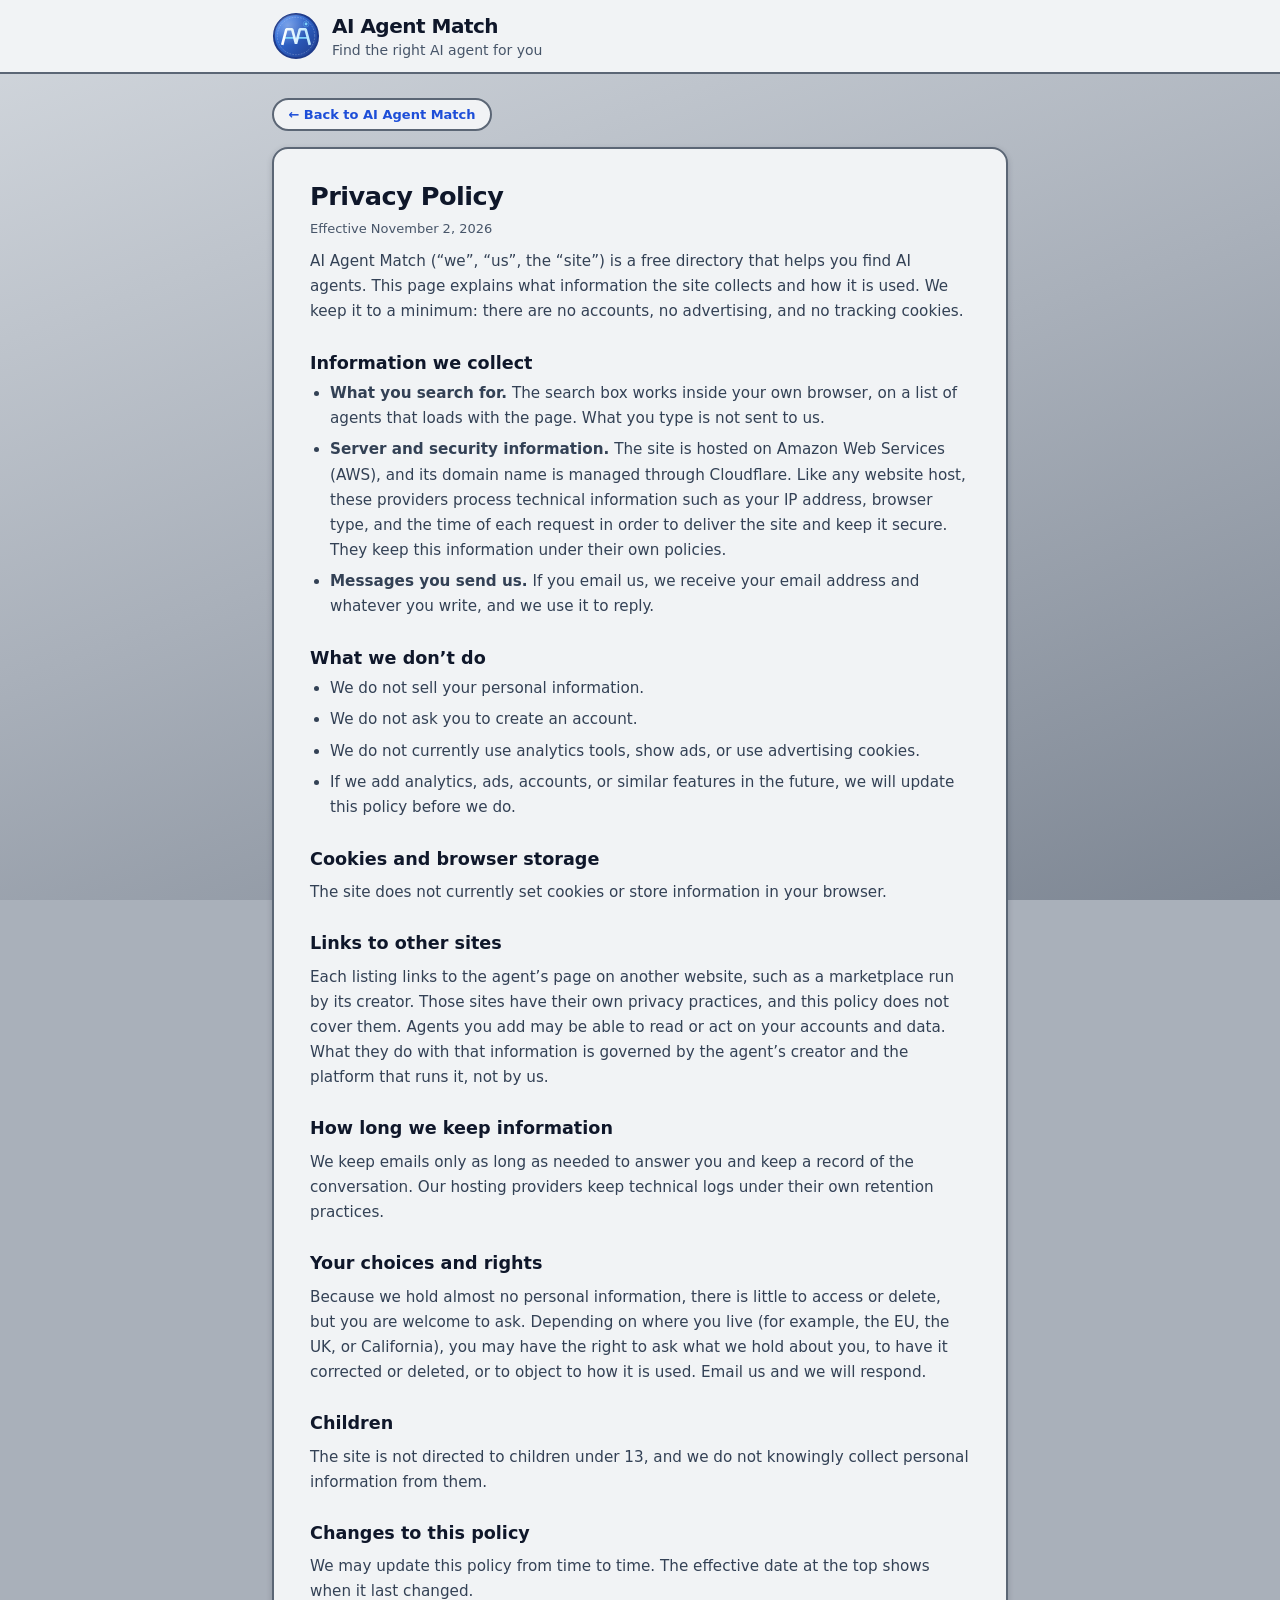
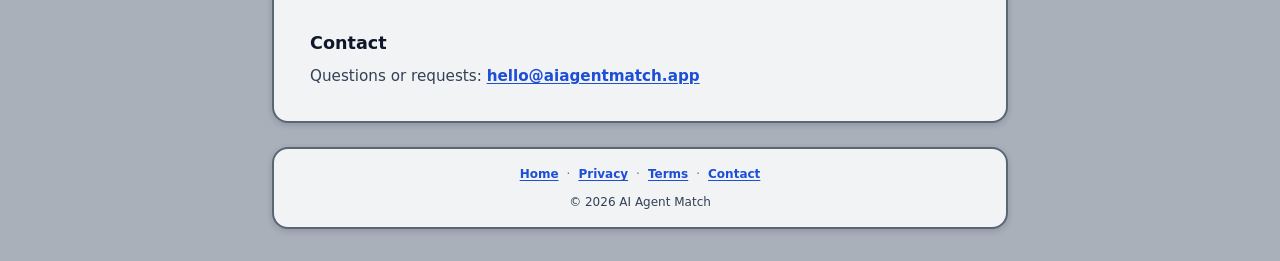
==== privacy.html @ a0449a41 "Add files via upload adds privacy statement, legals css, terms and a new website with "Show More" th" ====
<!DOCTYPE html>
<html lang="en">
<head>
  <meta charset="UTF-8">
  <meta name="viewport" content="width=device-width, initial-scale=1.0">
  <title>Privacy Policy – AI Agent Match</title>
  <meta name="description" content="How AI Agent Match handles your information.">
  <link rel="stylesheet" href="legal.css">
</head>
<body>
  <header class="site-header">
    <div class="header-inner">
      <a class="brand" href="index.html">
        <svg viewBox="0 0 100 100" xmlns="http://www.w3.org/2000/svg" role="img" aria-label="AAM logo">
          <defs>
            <linearGradient id="grad" x1="0%" y1="0%" x2="100%" y2="100%">
              <stop offset="0%" style="stop-color:#3b82f6;stop-opacity:1" />
              <stop offset="100%" style="stop-color:#1e3a8a;stop-opacity:1" />
            </linearGradient>
            <radialGradient id="shine" cx="32%" cy="26%" r="75%">
              <stop offset="0%" style="stop-color:#ffffff;stop-opacity:0.35" />
              <stop offset="60%" style="stop-color:#ffffff;stop-opacity:0" />
            </radialGradient>
            <linearGradient id="ink" x1="0%" y1="0%" x2="100%" y2="0%">
              <stop offset="0%" style="stop-color:#ffffff;stop-opacity:1" />
              <stop offset="100%" style="stop-color:#bae6fd;stop-opacity:1" />
            </linearGradient>
          </defs>
          <circle cx="50" cy="50" r="46" fill="url(#grad)" stroke="#1e3a8a" stroke-width="4" />
          <circle cx="50" cy="50" r="46" fill="url(#shine)" />
          <circle cx="50" cy="50" r="39" fill="none" stroke="white" stroke-opacity="0.3" stroke-width="1.5" stroke-dasharray="2 4" stroke-linecap="round" />
          <path d="M25.2 54 L46.8 54 M53.2 54 L74.8 54" fill="none" stroke="#7dd3fc" stroke-width="3.5" stroke-linecap="square" />
          <path d="M22 66 L30 36 L42 36 L50 66 L58 36 L70 36 L78 66" fill="none" stroke="url(#ink)" stroke-width="5.5" stroke-linecap="square" stroke-linejoin="bevel" />
          <circle cx="71" cy="25" r="6" fill="none" stroke="#7dd3fc" stroke-opacity="0.45" stroke-width="1.5" />
          <circle cx="71" cy="25" r="3" fill="#7dd3fc" />
        </svg>
        <span>
          <span class="brand-title">AI Agent Match</span>
          <span class="brand-sub">Find the right AI agent for you</span>
        </span>
      </a>
    </div>
  </header>

  <main class="page">
    <a class="back-link" href="index.html">← Back to AI Agent Match</a>

    <article class="box legal">
      <h1>Privacy Policy</h1>
      <p class="updated">Effective November 2, 2026</p>

      <p>
        AI Agent Match (“we”, “us”, the “site”) is a free directory that helps you find AI agents.
        This page explains what information the site collects and how it is used. We keep it to a minimum:
        there are no accounts, no advertising, and no tracking cookies.
      </p>

      <h2>Information we collect</h2>
      <ul>
        <li>
          <strong>What you search for.</strong> The search box works inside your own browser, on a list of agents that loads
          with the page. What you type is not sent to us.
        </li>
        <li>
          <strong>Server and security information.</strong> The site is hosted on Amazon Web Services (AWS), and its domain name
          is managed through Cloudflare. Like any website host, these providers process technical information such as your
          IP address, browser type, and the time of each request in order to deliver the site and keep it secure.
          They keep this information under their own policies.
        </li>
        <li>
          <strong>Messages you send us.</strong> If you email us, we receive your email address and whatever you write,
          and we use it to reply.
        </li>
      </ul>

      <h2>What we don’t do</h2>
      <ul>
        <li>We do not sell your personal information.</li>
        <li>We do not ask you to create an account.</li>
        <li>We do not currently use analytics tools, show ads, or use advertising cookies.</li>
        <li>If we add analytics, ads, accounts, or similar features in the future, we will update this policy before we do.</li>
      </ul>

      <h2>Cookies and browser storage</h2>
      <p>The site does not currently set cookies or store information in your browser.</p>

      <h2>Links to other sites</h2>
      <p>
        Each listing links to the agent’s page on another website, such as a marketplace run by its creator. Those sites have
        their own privacy practices, and this policy does not cover them. Agents you add may be able to read or act on your
        accounts and data. What they do with that information is governed by the agent’s creator and the platform that runs it,
        not by us.
      </p>

      <h2>How long we keep information</h2>
      <p>
        We keep emails only as long as needed to answer you and keep a record of the conversation.
        Our hosting providers keep technical logs under their own retention practices.
      </p>

      <h2>Your choices and rights</h2>
      <p>
        Because we hold almost no personal information, there is little to access or delete, but you are welcome to ask.
        Depending on where you live (for example, the EU, the UK, or California), you may have the right to ask what we hold
        about you, to have it corrected or deleted, or to object to how it is used. Email us and we will respond.
      </p>

      <h2>Children</h2>
      <p>The site is not directed to children under 13, and we do not knowingly collect personal information from them.</p>

      <h2>Changes to this policy</h2>
      <p>We may update this policy from time to time. The effective date at the top shows when it last changed.</p>

      <h2>Contact</h2>
      <p>Questions or requests: <a href="mailto:hello@aiagentmatch.app">hello@aiagentmatch.app</a></p>
    </article>
  </main>

  <footer class="site-footer">
    <div class="box footer-box">
      <p class="footer-links">
        <a href="index.html">Home</a><span class="sep">·</span><a href="privacy.html">Privacy</a><span class="sep">·</span><a href="terms.html">Terms</a><span class="sep">·</span><a href="mailto:hello@aiagentmatch.app">Contact</a>
      </p>
      <p>© 2026 AI Agent Match</p>
    </div>
  </footer>
</body>
</html>
---- legal.css ----
/* =====================================================================
   legal.css - styling for privacy.html and terms.html only.
   Uses the same colors and look as the main page.
   ===================================================================== */

/* Small reset */
*, ::before, ::after { box-sizing: border-box; border: 0 solid #e5e7eb; }
html {
  line-height: 1.5;
  -webkit-text-size-adjust: 100%;
  font-family: ui-sans-serif, system-ui, -apple-system, "Segoe UI", Roboto, "Helvetica Neue", Arial, sans-serif;
  background-color: #a9b0ba;
}
body { margin: 0; position: relative; min-height: 100vh; color: #0f172a; -webkit-font-smoothing: antialiased; }
h1, h2, p, ul, li { margin: 0; padding: 0; }
h1, h2 { font-size: inherit; font-weight: inherit; }
ul { list-style: none; }
a { color: inherit; text-decoration: inherit; }
svg, img { display: block; }

/* Theme colors (same as the main page) */
:root {
  --blue: #1d4ed8;
  --blue-hover: #1e40af;
  --box-bg: #f1f3f5;
  --box-outline: #5b6675;
}

/* Gradient grey background */
body::before {
  content: "";
  position: fixed;
  inset: 0;
  z-index: -1;
  background: linear-gradient(160deg, #d3d8de 0%, #a9b0ba 50%, #7d8693 100%);
}

/* Header */
.site-header {
  position: sticky;
  top: 0;
  z-index: 20;
  background: var(--box-bg);
  border-bottom: 2px solid var(--box-outline);
}
.header-inner {
  max-width: 48rem;
  margin: 0 auto;
  padding: 0.75rem 1rem;
}
.brand { display: flex; align-items: center; gap: 0.75rem; }
.brand svg { width: 3rem; height: 3rem; flex-shrink: 0; }
.brand-title { display: block; font-size: 1.25rem; line-height: 1.75rem; font-weight: 700; letter-spacing: -0.025em; color: #0f172a; }
.brand-sub { display: block; font-size: 0.875rem; line-height: 1.25rem; color: #475569; }

/* Page */
.page { max-width: 48rem; margin: 0 auto; padding: 1.5rem 1rem; }
.box {
  background: var(--box-bg);
  border: 2px solid var(--box-outline);
  border-radius: 1rem;
  box-shadow: 0 2px 6px rgba(15, 23, 42, 0.18);
}
.back-link {
  display: inline-block;
  margin-bottom: 1rem;
  padding: 0.3rem 0.9rem;
  background: var(--box-bg);
  border: 2px solid var(--box-outline);
  border-radius: 9999px;
  font-size: 0.8125rem;
  font-weight: 600;
  color: var(--blue);
}
.back-link:hover { color: var(--blue-hover); }

/* Policy text */
.legal { padding: 1.4rem; color: #1e293b; }
@media (min-width: 640px) { .legal { padding: 2rem 2.25rem; } }
.legal h1 { font-size: 1.6rem; line-height: 1.2; font-weight: 800; letter-spacing: -0.02em; color: #0f172a; }
.legal .updated { margin-top: 0.4rem; font-size: 0.8125rem; color: #475569; }
.legal h2 { margin-top: 1.7rem; font-size: 1.1rem; line-height: 1.3; font-weight: 700; color: #0f172a; }
.legal p, .legal li { font-size: 0.95rem; line-height: 1.65; color: #334155; }
.legal p { margin-top: 0.6rem; }
.legal ul { margin-top: 0.4rem; padding-left: 1.25rem; list-style: disc; }
.legal li { margin-top: 0.4rem; }
.legal strong { font-weight: 700; }
.legal a { font-weight: 600; color: var(--blue); text-decoration: underline; text-underline-offset: 2px; }
.legal a:hover { color: var(--blue-hover); }

/* Footer */
.site-footer { max-width: 48rem; margin: 0 auto; padding: 0 1rem 2rem; }
.footer-box { padding: 1rem 1.1rem; font-size: 0.75rem; line-height: 1.5; color: #334155; text-align: center; }
.footer-box p + p { margin-top: 0.6rem; }
.footer-links a { font-weight: 600; color: var(--blue); text-decoration: underline; text-underline-offset: 2px; }
.footer-links a:hover { color: var(--blue-hover); }
.footer-links .sep { margin: 0 0.5rem; color: #64748b; }
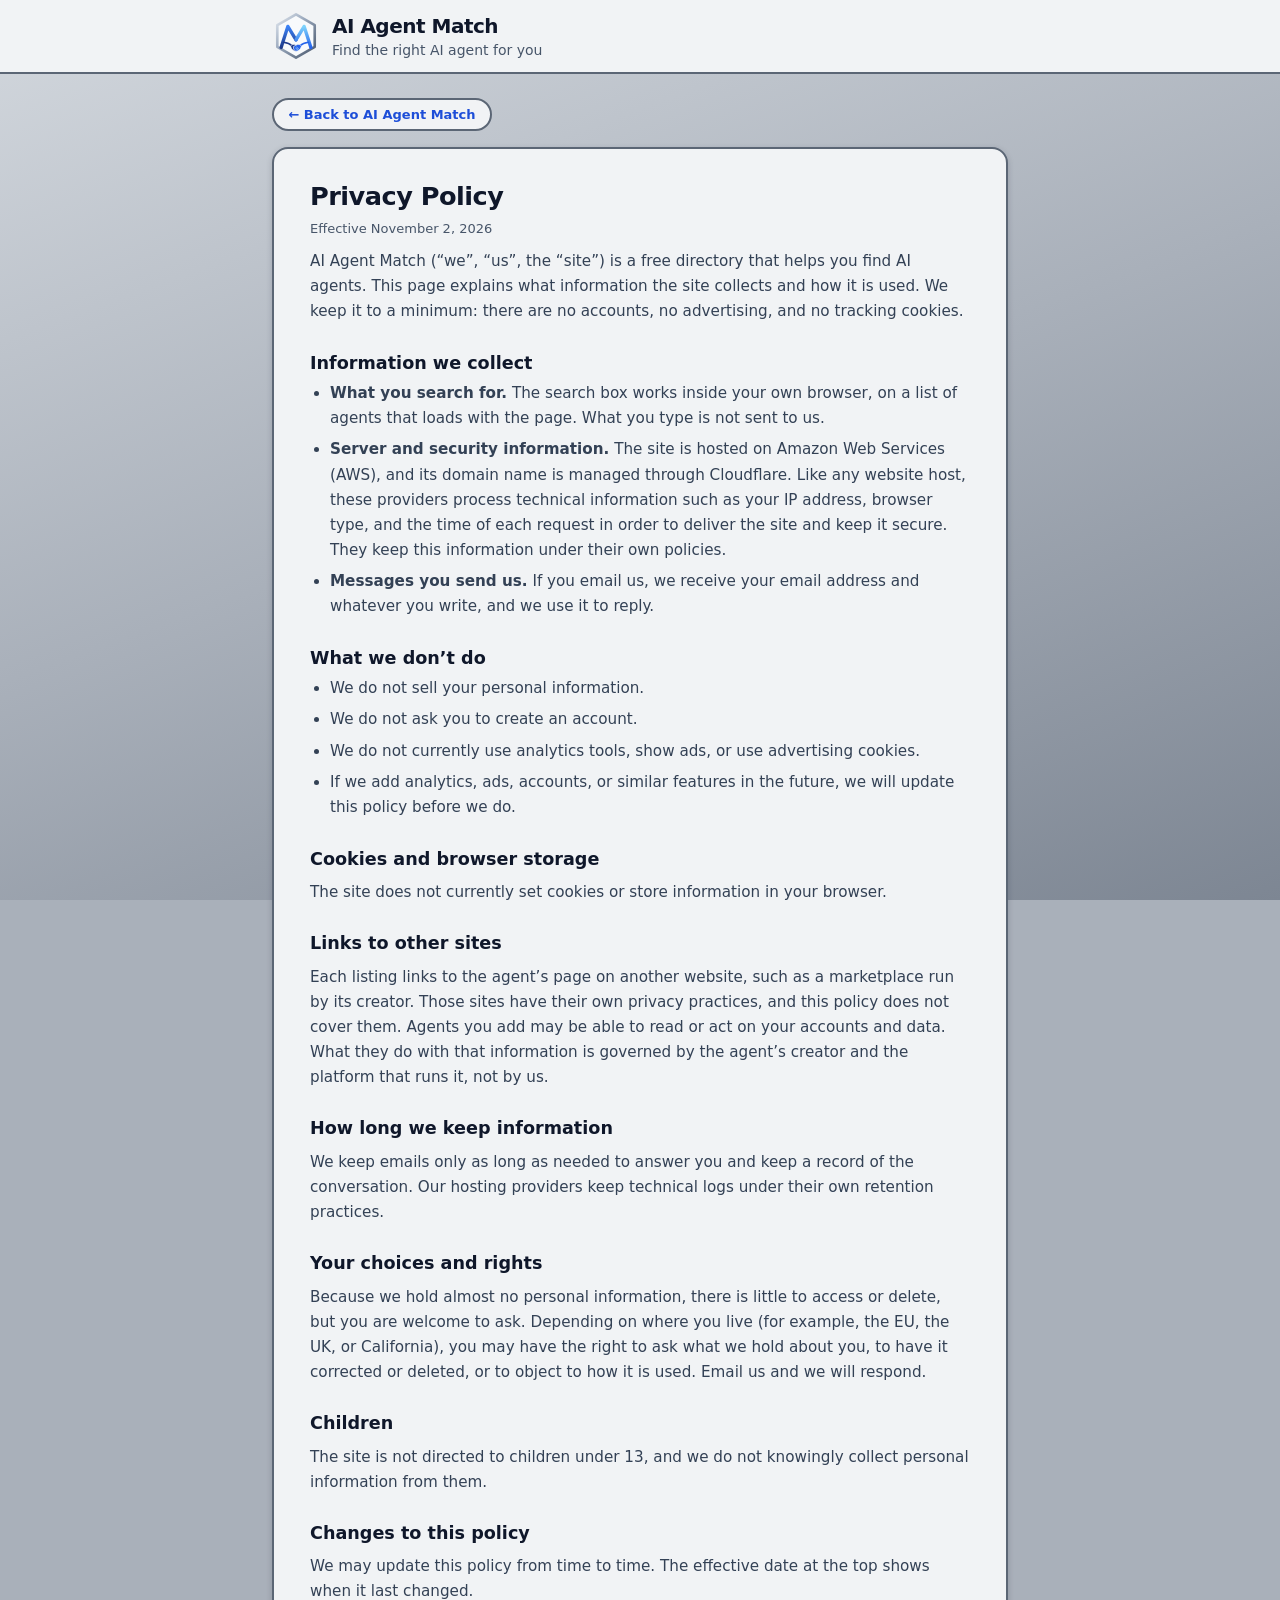
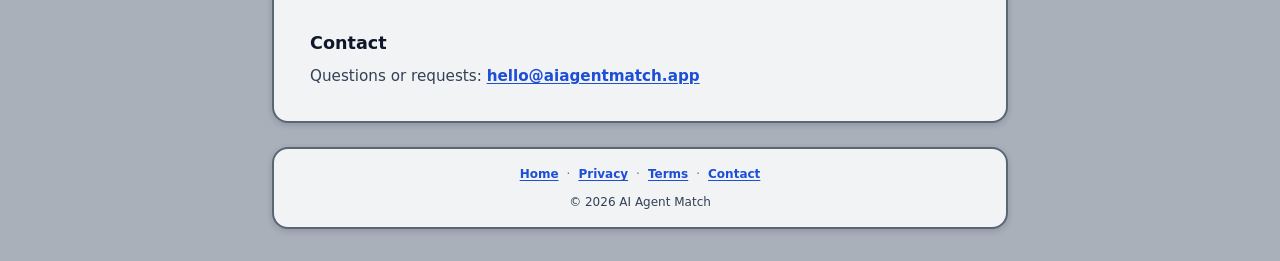
==== commit eedb4616: "New hexagon logo (two A's forming an M with a handshake) in the site's blue/grey colors Updates the " ====
--- a/privacy.html
+++ b/privacy.html
@@ -5,35 +5,45 @@
   <meta name="viewport" content="width=device-width, initial-scale=1.0">
   <title>Privacy Policy – AI Agent Match</title>
   <meta name="description" content="How AI Agent Match handles your information.">
+  <!-- Icons -->
+  <link rel="icon" href="favicon.svg" type="image/svg+xml">
+  <link rel="icon" href="favicon.ico" sizes="48x48">
+  <link rel="apple-touch-icon" href="apple-touch-icon.png">
   <link rel="stylesheet" href="legal.css">
 </head>
 <body>
   <header class="site-header">
     <div class="header-inner">
       <a class="brand" href="index.html">
-        <svg viewBox="0 0 100 100" xmlns="http://www.w3.org/2000/svg" role="img" aria-label="AAM logo">
-          <defs>
-            <linearGradient id="grad" x1="0%" y1="0%" x2="100%" y2="100%">
-              <stop offset="0%" style="stop-color:#3b82f6;stop-opacity:1" />
-              <stop offset="100%" style="stop-color:#1e3a8a;stop-opacity:1" />
-            </linearGradient>
-            <radialGradient id="shine" cx="32%" cy="26%" r="75%">
-              <stop offset="0%" style="stop-color:#ffffff;stop-opacity:0.35" />
-              <stop offset="60%" style="stop-color:#ffffff;stop-opacity:0" />
-            </radialGradient>
-            <linearGradient id="ink" x1="0%" y1="0%" x2="100%" y2="0%">
-              <stop offset="0%" style="stop-color:#ffffff;stop-opacity:1" />
-              <stop offset="100%" style="stop-color:#bae6fd;stop-opacity:1" />
-            </linearGradient>
-          </defs>
-          <circle cx="50" cy="50" r="46" fill="url(#grad)" stroke="#1e3a8a" stroke-width="4" />
-          <circle cx="50" cy="50" r="46" fill="url(#shine)" />
-          <circle cx="50" cy="50" r="39" fill="none" stroke="white" stroke-opacity="0.3" stroke-width="1.5" stroke-dasharray="2 4" stroke-linecap="round" />
-          <path d="M25.2 54 L46.8 54 M53.2 54 L74.8 54" fill="none" stroke="#7dd3fc" stroke-width="3.5" stroke-linecap="square" />
-          <path d="M22 66 L30 36 L42 36 L50 66 L58 36 L70 36 L78 66" fill="none" stroke="url(#ink)" stroke-width="5.5" stroke-linecap="square" stroke-linejoin="bevel" />
-          <circle cx="71" cy="25" r="6" fill="none" stroke="#7dd3fc" stroke-opacity="0.45" stroke-width="1.5" />
-          <circle cx="71" cy="25" r="3" fill="#7dd3fc" />
-        </svg>
+        <svg viewBox="0 0 100 100" xmlns="http://www.w3.org/2000/svg" role="img" aria-label="AI Agent Match logo">
+  <defs>
+    <linearGradient id="lg-hex" x1="0%" y1="0%" x2="100%" y2="100%">
+      <stop offset="0%" stop-color="#e2e8f0"/>
+      <stop offset="45%" stop-color="#94a3b8"/>
+      <stop offset="100%" stop-color="#475569"/>
+    </linearGradient>
+    <linearGradient id="lg-navy" x1="0%" y1="0%" x2="0%" y2="100%">
+      <stop offset="0%" stop-color="#3b82f6"/>
+      <stop offset="100%" stop-color="#1e3a8a"/>
+    </linearGradient>
+    <linearGradient id="lg-sky" x1="0%" y1="0%" x2="0%" y2="100%">
+      <stop offset="0%" stop-color="#7dd3fc"/>
+      <stop offset="100%" stop-color="#2563eb"/>
+    </linearGradient>
+  </defs>
+  <!-- silver hexagon frame -->
+  <path d="M50 5 L89 27.5 L89 72.5 L50 95 L11 72.5 L11 27.5 Z" fill="#f8fafc" stroke="url(#lg-hex)" stroke-width="5.5" stroke-linejoin="round"/>
+  <!-- two A's side by side; their inner legs meet in the middle so the pair also reads as an M -->
+  <path d="M19 74 L33 30 L50 58" fill="none" stroke="url(#lg-navy)" stroke-width="7" stroke-linecap="round" stroke-linejoin="round"/>
+  <path d="M81 74 L67 30 L50 58" fill="none" stroke="url(#lg-sky)" stroke-width="7" stroke-linecap="round" stroke-linejoin="round"/>
+  <!-- handshake: two forearms (the crossbars of the A's) meeting in a clasp -->
+  <path d="M24 63 Q35 64 43 71" fill="none" stroke="#1e3a8a" stroke-width="3.4" stroke-linecap="round"/>
+  <path d="M76 63 Q65 64 57 71" fill="none" stroke="#2563eb" stroke-width="3.4" stroke-linecap="round"/>
+  <!-- left hand (navy) tucked under the right hand (bright blue) -->
+  <path d="M38.5 71 Q41 66.5 47 67.5 L56 72 Q57 79.5 50.5 81.5 Q42 82.5 38.5 71 Z" fill="#1e3a8a" stroke="#f1f5f9" stroke-width="1.4" stroke-linejoin="round"/>
+  <path d="M61.5 71 Q59 66.5 53 67.5 L44.5 72 Q43.5 79.5 49.5 81.5 Q58 82.5 61.5 71 Z" fill="#2563eb" stroke="#f1f5f9" stroke-width="1.4" stroke-linejoin="round"/>
+  <path d="M51.5 73.5 L55.5 77 M49.5 75.5 L53.5 79" stroke="#bae6fd" stroke-width="1.5" stroke-linecap="round" fill="none"/>
+</svg>
         <span>
           <span class="brand-title">AI Agent Match</span>
           <span class="brand-sub">Find the right AI agent for you</span>
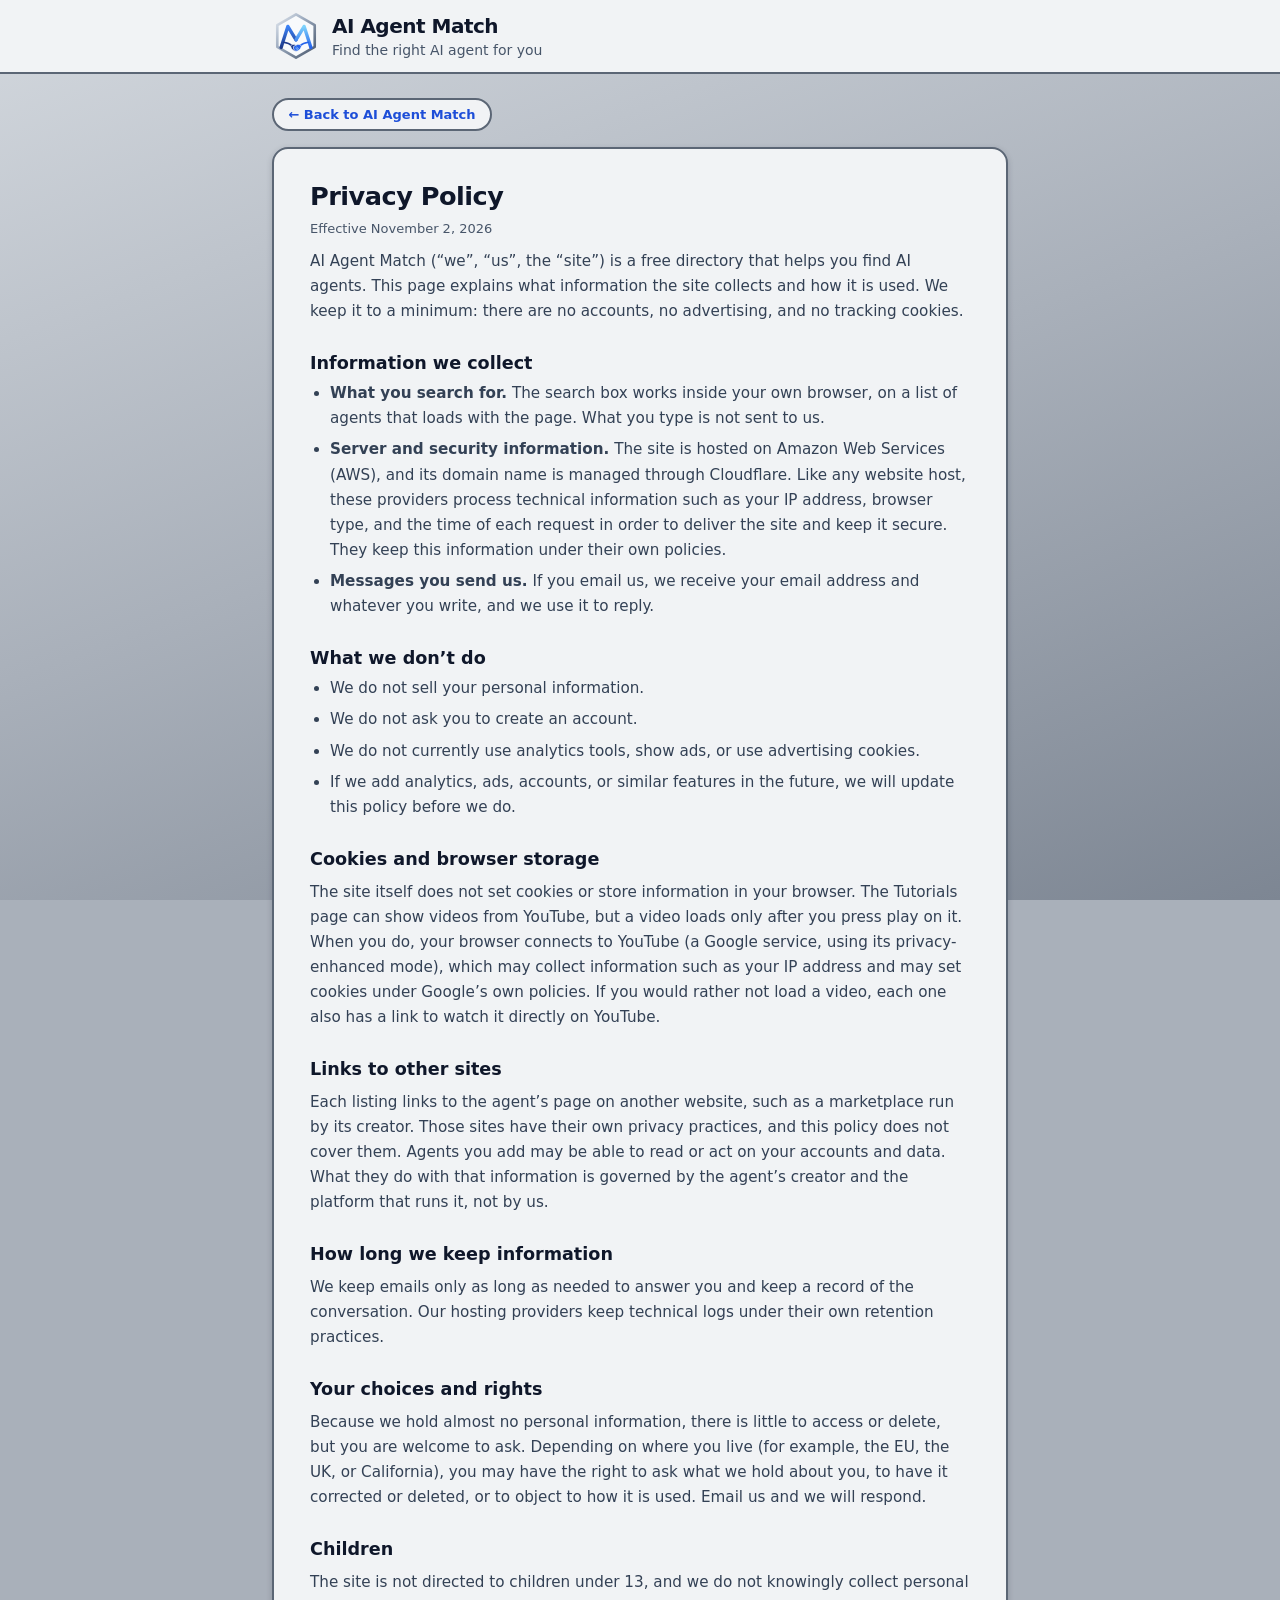
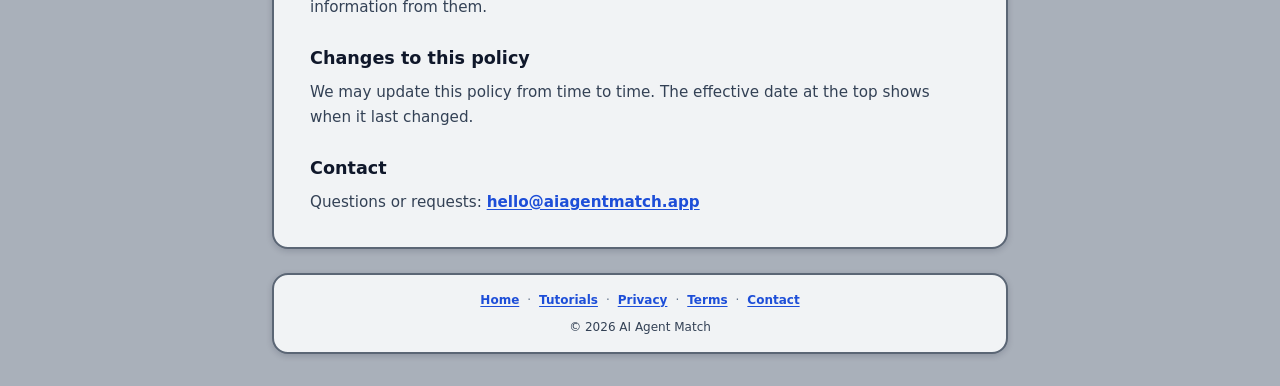
==== commit d2f7e3e8: "Add Tutorials page with 3 YouTube videos, Tutorials button on the home page and Tutorials footer lin" ====
--- a/privacy.html
+++ b/privacy.html
@@ -92,7 +92,12 @@
       </ul>
 
       <h2>Cookies and browser storage</h2>
-      <p>The site does not currently set cookies or store information in your browser.</p>
+      <p>
+        The site itself does not set cookies or store information in your browser. The Tutorials page can show videos from
+        YouTube, but a video loads only after you press play on it. When you do, your browser connects to YouTube
+        (a Google service, using its privacy-enhanced mode), which may collect information such as your IP address and may set
+        cookies under Google’s own policies. If you would rather not load a video, each one also has a link to watch it directly on YouTube.
+      </p>
 
       <h2>Links to other sites</h2>
       <p>
@@ -129,7 +134,7 @@
   <footer class="site-footer">
     <div class="box footer-box">
       <p class="footer-links">
-        <a href="index.html">Home</a><span class="sep">·</span><a href="privacy.html">Privacy</a><span class="sep">·</span><a href="terms.html">Terms</a><span class="sep">·</span><a href="mailto:hello@aiagentmatch.app">Contact</a>
+        <a href="index.html">Home</a><span class="sep">·</span><a href="tutorials.html">Tutorials</a><span class="sep">·</span><a href="privacy.html">Privacy</a><span class="sep">·</span><a href="terms.html">Terms</a><span class="sep">·</span><a href="mailto:hello@aiagentmatch.app">Contact</a>
       </p>
       <p>© 2026 AI Agent Match</p>
     </div>
--- a/legal.css
+++ b/legal.css
@@ -95,3 +95,34 @@
 .footer-links a { font-weight: 600; color: var(--blue); text-decoration: underline; text-underline-offset: 2px; }
 .footer-links a:hover { color: var(--blue-hover); }
 .footer-links .sep { margin: 0 0.5rem; color: #64748b; }
+
+/* Tutorials page */
+.tut-intro { padding: 1.1rem 1.25rem; margin-bottom: 1rem; }
+.tut-intro h1 { font-size: 1.6rem; line-height: 1.2; font-weight: 800; letter-spacing: -0.02em; color: #0f172a; }
+.tut-intro p { margin-top: 0.4rem; font-size: 0.95rem; line-height: 1.6; color: #334155; }
+.video-list { display: grid; gap: 1rem; }
+.video-card { overflow: hidden; }
+.video-frame { position: relative; aspect-ratio: 16 / 9; background: linear-gradient(135deg, #3b82f6 0%, #1e3a8a 100%); border-bottom: 2px solid var(--box-outline); }
+.video-frame iframe { position: absolute; inset: 0; width: 100%; height: 100%; border: 0; }
+.video-play {
+  position: absolute; inset: 0; width: 100%; height: 100%;
+  display: flex; flex-direction: column; align-items: center; justify-content: center; gap: 0.6rem;
+  background: transparent; color: #fff; border: 0; cursor: pointer;
+  font-family: inherit; font-size: 0.95rem; font-weight: 700;
+}
+.video-play .play-disc {
+  width: 4.25rem; height: 4.25rem; border-radius: 9999px;
+  background: rgba(255, 255, 255, 0.95); border: 3px solid #1e3a8a;
+  display: flex; align-items: center; justify-content: center;
+  box-shadow: 0 4px 14px rgba(15, 23, 42, 0.35);
+  transition: transform 0.15s;
+}
+.video-play:hover .play-disc { transform: scale(1.07); }
+.video-play:focus-visible { outline: 4px solid #fff; outline-offset: -8px; }
+.play-disc svg { width: 1.8rem; height: 1.8rem; margin-left: 0.2rem; fill: #1d4ed8; }
+.video-info { padding: 0.9rem 1.1rem 1.1rem; }
+.video-info h2 { font-size: 1.05rem; line-height: 1.35; font-weight: 700; color: #0f172a; }
+.video-info p { margin-top: 0.35rem; font-size: 0.9rem; line-height: 1.55; color: #334155; }
+.video-info a { display: inline-block; margin-top: 0.55rem; font-size: 0.85rem; font-weight: 600; color: var(--blue); text-decoration: underline; text-underline-offset: 2px; }
+.video-info a:hover { color: var(--blue-hover); }
+.tut-note { margin-top: 1rem; font-size: 0.8125rem; color: #334155; text-align: center; }
